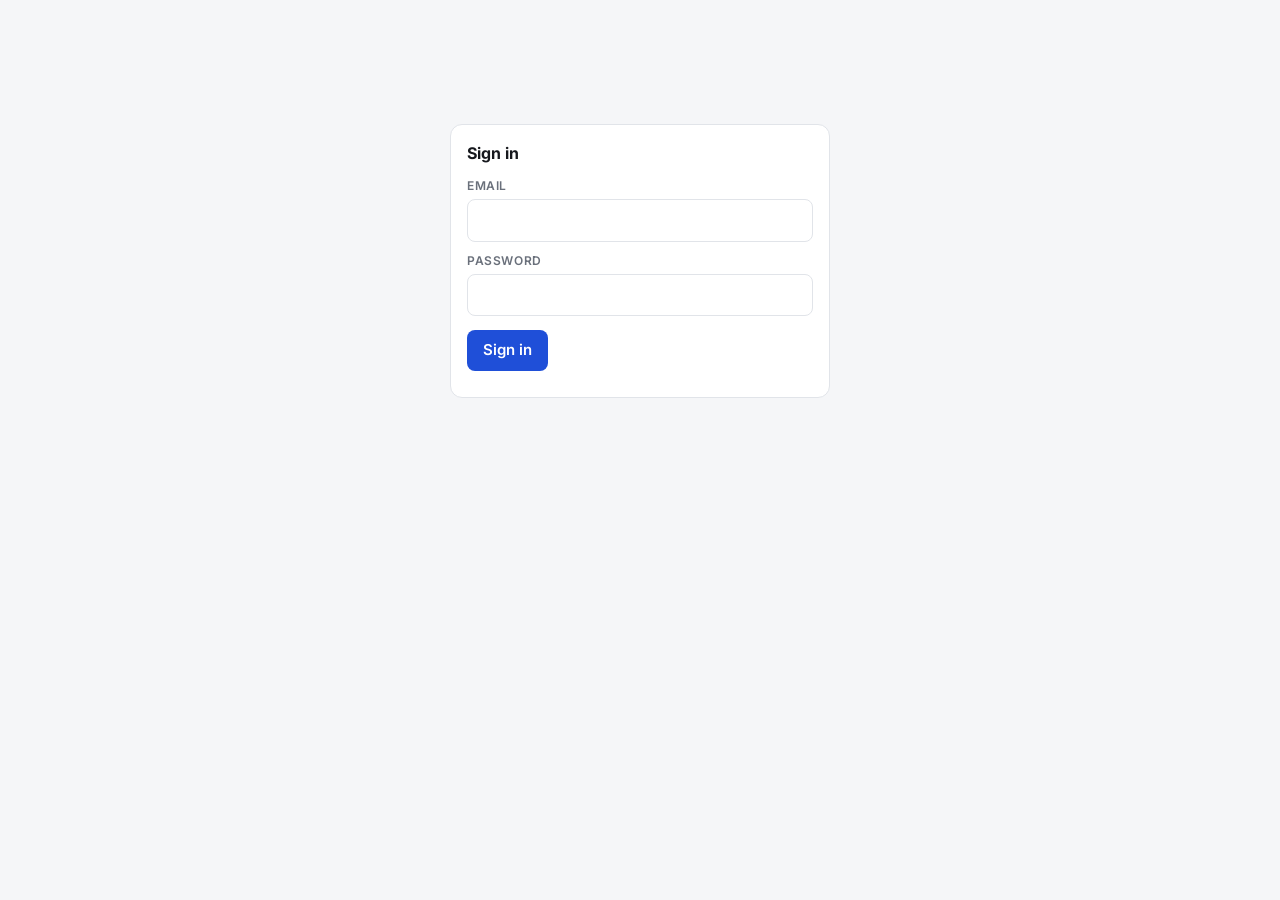
==== admin.html @ d1e07f7f "Add Resume page, owner-only site editor (Supabase) and footer door link Co-Authored-By: Claude Sonne" ====
<!doctype html>
<html lang="en"><head><meta charset="utf-8"><meta name="viewport" content="width=device-width,initial-scale=1">
<meta name="robots" content="noindex,nofollow"><title>Site editor</title>
<link href="https://fonts.googleapis.com/css2?family=Inter:wght@400;500;600&display=swap" rel="stylesheet">
<style>
:root{--ink:#16181d;--mute:#6a707b;--line:#e1e4e9;--bg:#f5f6f8;--card:#fff;--acc:#1f4fd8;--bad:#c62828;--ok:#1b7f3b}
*{box-sizing:border-box}body{margin:0;background:var(--bg);color:var(--ink);font:15px/1.5 Inter,Arial,sans-serif;overflow-x:hidden}
button,input,textarea{font:inherit;color:inherit}
.wrap{max-width:960px;margin:0 auto;padding:16px}
.top{display:flex;justify-content:space-between;align-items:center;gap:12px;padding:8px 0 14px;flex-wrap:wrap}
.top h1{font-size:18px;margin:0}
.tabs{display:flex;gap:6px;flex-wrap:wrap;margin-bottom:14px}
.tabs button{border:1px solid var(--line);background:var(--card);padding:8px 14px;border-radius:8px;cursor:pointer}
.tabs button.on{background:var(--ink);color:#fff;border-color:var(--ink)}
.card{background:var(--card);border:1px solid var(--line);border-radius:12px;padding:16px;margin-bottom:14px}
.card h2{margin:0 0 12px;font-size:16px}
label{display:block;font-size:12px;font-weight:600;color:var(--mute);margin:10px 0 4px;text-transform:uppercase;letter-spacing:.05em}
input[type=text],input[type=email],input[type=password],textarea{width:100%;border:1px solid var(--line);border-radius:8px;padding:9px 10px;background:#fff}
textarea{min-height:84px;resize:vertical}
.btn{border:0;background:var(--acc);color:#fff;padding:9px 16px;border-radius:8px;cursor:pointer;font-weight:600}
.btn.sec{background:#fff;color:var(--ink);border:1px solid var(--line);font-weight:500}
.btn.bad{background:#fff;color:var(--bad);border:1px solid var(--line)}
.btn:disabled{opacity:.5;cursor:default}
.sm{padding:5px 10px;font-size:13px}
.row{display:flex;gap:8px;flex-wrap:wrap;align-items:center}
.msg{margin:10px 0 0;font-size:14px}.msg.ok{color:var(--ok)}.msg.err{color:var(--bad)}
.hide{display:none!important}
.login{max-width:380px;margin:12vh auto 0}
.photos{display:grid;grid-template-columns:repeat(auto-fill,minmax(210px,1fr));gap:12px}
.ph{background:var(--card);border:1px solid var(--line);border-radius:12px;padding:10px}
.ph .im{aspect-ratio:4/5;border-radius:8px;overflow:hidden;background:#ddd;position:relative}
.ph .im img{width:100%;height:100%;object-fit:cover;display:block}
.ph .n{position:absolute;left:6px;top:6px;background:rgba(0,0,0,.65);color:#fff;border-radius:6px;font-size:12px;padding:1px 7px}
.ph .row{margin-top:8px}
.ph input{margin-top:8px}
.ph.over{opacity:.35}
.modal{position:fixed;inset:0;background:rgba(0,0,0,.6);display:flex;align-items:center;justify-content:center;padding:16px;z-index:9}
.modal .box{background:#fff;border-radius:14px;padding:16px;max-width:420px;width:100%;max-height:96vh;overflow:auto}
.crop{aspect-ratio:4/5;border-radius:10px;overflow:hidden;background:#ddd;touch-action:none;cursor:grab}
.crop img{width:100%;height:100%;object-fit:cover;display:block;user-select:none;-webkit-user-drag:none}
input[type=range]{width:100%}
.item{border:1px solid var(--line);border-radius:10px;padding:10px;margin:10px 0;background:#fafbfc}
.item .row{justify-content:space-between}
.hint{color:var(--mute);font-size:13px}
.save{position:sticky;bottom:0;background:linear-gradient(transparent,var(--bg) 30%);padding:14px 0 6px}
</style></head><body>
<div class="wrap">

<div id="login" class="card login hide">
<h2>Sign in</h2>
<form id="lf"><label for="em">Email</label><input id="em" type="email" autocomplete="username" required>
<label for="pw">Password</label><input id="pw" type="password" autocomplete="current-password" required>
<div style="margin-top:14px"><button class="btn" type="submit">Sign in</button></div><p class="msg err" id="lmsg"></p></form></div>

<div id="app" class="hide">
<div class="top"><h1>Site editor</h1><div class="row"><a class="btn sec sm" href="./" style="text-decoration:none">View site</a><button class="btn sec sm" id="out">Sign out</button></div></div>
<div class="tabs" id="tabs"></div>

<section id="t-home">
<div class="card"><h2>About section</h2><div id="f-about"></div></div>
<div class="card"><h2>Footer</h2><div id="f-footer"></div></div>
<div class="card"><h2>Hero portrait image</h2>
<p class="hint">Replaces the large portrait at the top. Note: the current portrait has the name and title built into the picture, so a new image should include any text you want shown.</p>
<div class="row"><input type="file" id="heroFile" accept="image/*"><button class="btn bad sm" id="heroReset">Reset to original</button></div><p class="msg" id="heroMsg"></p></div>
<div class="save"><button class="btn" id="saveHome">Save changes</button><span class="msg" id="homeMsg"></span></div>
</section>

<section id="t-photos" class="hide">
<div class="card"><h2>Photo notebook</h2>
<p class="hint">The first 18 photos fill the notebook cards, in this order. Use the arrows (or drag a photo) to reorder, “Crop” to choose which part is shown, “Replace” to swap the picture.</p>
<div class="row"><input type="file" id="addFile" accept="image/*" multiple><span class="hint" id="count"></span></div></div>
<div class="photos" id="photos"></div>
<div class="save"><button class="btn" id="savePhotos">Save photos</button><span class="msg" id="photoMsg"></span></div>
</section>

<section id="t-resume" class="hide"><div id="f-resume"></div>
<div class="save"><button class="btn" id="saveResume">Save resume</button><span class="msg" id="resMsg"></span></div></section>

<section id="t-acct" class="hide"><div class="card"><h2>Change password</h2>
<label for="np">New password (min 8 characters)</label><input id="np" type="password" autocomplete="new-password">
<div style="margin-top:12px"><button class="btn" id="chpw">Update password</button></div><p class="msg" id="acMsg"></p></div></section>
</div>

<div id="deny" class="card login hide"><h2>Not authorised</h2><p>This account is not the site owner.</p><button class="btn sec" id="out2">Sign out</button></div>
</div>

<div id="modal" class="modal hide"><div class="box">
<div class="crop" id="cropBox"><img id="cropImg" alt=""></div>
<p class="hint">Drag the picture to choose what shows. Use the slider to zoom.</p>
<label>Zoom</label><input type="range" id="zoom" min="1" max="4" step="0.05">
<div class="row" style="margin-top:12px;justify-content:flex-end"><button class="btn sec" id="cropCancel">Cancel</button><button class="btn" id="cropOk">Done</button></div></div></div>

<script src="cms.js"></script>
<script>
(function(){
var $=function(i){return document.getElementById(i)};
var SK='ezra_admin_session',S=null,content={},photos=[],delIds=[];
function el(t,a,c){var e=document.createElement(t);for(var k in a||{})e.setAttribute(k,a[k]);(c||[]).forEach(function(x){e.appendChild(typeof x==='string'?document.createTextNode(x):x)});return e}
function say(id,m,ok){var n=$(id);n.textContent=m||'';n.className='msg'+(m?(ok?' ok':' err'):'')}
/* ---------- auth ---------- */
function save(){try{localStorage.setItem(SK,JSON.stringify(S))}catch(e){}}
function setSession(r){S={access:r.access_token,refresh:r.refresh_token,exp:Date.now()+(r.expires_in||3600)*1000-60000};save()}
function token(){if(S&&Date.now()<S.exp)return Promise.resolve(S.access);
 if(!S)return Promise.reject(new Error('Signed out'));
 return CMS.json('/auth/v1/token?grant_type=refresh_token',{method:'POST',body:JSON.stringify({refresh_token:S.refresh})}).then(function(r){setSession(r);return S.access})}
function authed(path,o){return token().then(function(t){o=o||{};o.token=t;return CMS.json(path,o)})}
function signOut(){S=null;try{localStorage.removeItem(SK)}catch(e){}location.reload()}
function show(id){['login','app','deny'].forEach(function(x){$(x).classList.toggle('hide',x!==id)})}
$('lf').addEventListener('submit',function(e){e.preventDefault();say('lmsg','');
 CMS.json('/auth/v1/token?grant_type=password',{method:'POST',body:JSON.stringify({email:$('em').value.trim(),password:$('pw').value})}).then(function(r){setSession(r);$('pw').value='';boot()}).catch(function(er){say('lmsg',/invalid/i.test(er.message)?'Wrong email or password.':er.message)})});
$('out').onclick=$('out2').onclick=signOut;
/* ---------- images ---------- */
function resize(file,max){return new Promise(function(res,rej){var u=URL.createObjectURL(file),im=new Image();im.onload=function(){var s=Math.min(1,max/Math.max(im.width,im.height)),c=document.createElement('canvas');c.width=Math.round(im.width*s);c.height=Math.round(im.height*s);c.getContext('2d').drawImage(im,0,0,c.width,c.height);URL.revokeObjectURL(u);c.toBlob(function(b){b?res(b):rej(new Error('Could not process image'))},'image/jpeg',.86)};im.onerror=function(){rej(new Error('Not a readable image'))};im.src=u})}
function uuid(){return crypto.randomUUID?crypto.randomUUID():'xxxxxxxx-xxxx-4xxx-yxxx-xxxxxxxxxxxx'.replace(/[xy]/g,function(c){var r=Math.random()*16|0;return(c==='x'?r:(r&3|8)).toString(16)})}
function upload(file,max){return resize(file,max||1600).then(function(b){var name=uuid()+'.jpg';return token().then(function(t){return CMS.api('/storage/v1/object/site-media/'+name,{method:'POST',token:t,body:b,timeout:60000,headers:{'Content-Type':'image/jpeg','x-upsert':'false'}})}).then(function(r){if(!r.ok)return r.text().then(function(x){throw new Error('Upload failed: '+x)});return CMS.PUB+name})})}
/* ---------- generic field editors ---------- */
function field(obj,key,label,multi){var w=el('div'),i=el(multi?'textarea':'input',multi?{}:{type:'text'});i.value=obj[key]==null?'':obj[key];i.addEventListener('input',function(){obj[key]=i.value});w.appendChild(el('label',{},[label]));w.appendChild(i);return w}
function fields(box,obj,defs){box.innerHTML='';defs.forEach(function(d){box.appendChild(field(obj,d[0],d[1],d[2]))})}
/* ---------- home ---------- */
var ABOUT=[['num','Number'],['label','Label'],['script','Handwritten words'],['title','Heading'],['text','Paragraph',1]];
var FOOTER=[['heading','Heading'],['lede','Intro text',1],['linkedin','LinkedIn URL'],['whatsapp','WhatsApp number (digits, with country code)'],['email','Email address'],['role','Role line'],['copyright','Copyright line']];
$('saveHome').onclick=function(){var b=this;b.disabled=true;say('homeMsg','Saving…',1);
 Promise.all(['about','footer','hero'].map(function(k){return putContent(k,content[k])})).then(function(){cacheContent();say('homeMsg','Saved. Refresh the site to see it.',1)}).catch(function(e){say('homeMsg',e.message)}).then(function(){b.disabled=false})};
function putContent(k,v){return authed('/rest/v1/site_content?on_conflict=key',{method:'POST',body:JSON.stringify([{key:k,value:v,updated_at:new Date().toISOString()}]),headers:{Prefer:'resolution=merge-duplicates,return=minimal'}})}
function cacheContent(){try{localStorage.setItem('ezra_content_v1',JSON.stringify({about:content.about,footer:content.footer,hero:content.hero}))}catch(e){}}
$('heroFile').onchange=function(){var f=this.files[0];if(!f)return;say('heroMsg','Uploading…',1);upload(f,1800).then(function(u){content.hero={image:u};say('heroMsg','Uploaded. Press “Save changes” to publish.',1)}).catch(function(e){say('heroMsg',e.message)})};
$('heroReset').onclick=function(){content.hero={image:null};say('heroMsg','Will reset to the original. Press “Save changes”.',1)};
/* ---------- photos ---------- */
function norm(p){return{id:p.id||uuid(),url:p.url,caption:p.caption||'',focus_x:p.focus_x==null?50:+p.focus_x,focus_y:p.focus_y==null?22:+p.focus_y,zoom:p.zoom==null?1:+p.zoom}}
function imgStyle(img,p){img.style.objectPosition=p.focus_x+'% '+p.focus_y+'%';img.style.transformOrigin=p.focus_x+'% '+p.focus_y+'%';img.style.transform=p.zoom>1?'scale('+p.zoom+')':''}
var dragI=null;
function drawPhotos(){var box=$('photos');box.innerHTML='';$('count').textContent=photos.length+' photos'+(photos.length>18?' — only the first 18 appear in the notebook':'');
 photos.forEach(function(p,i){var card=el('div',{class:'ph',draggable:'true'});
  var im=el('div',{class:'im'}),img=el('img',{alt:'',src:p.url});imgStyle(img,p);im.appendChild(img);im.appendChild(el('span',{class:'n'},[String(i+1)]));card.appendChild(im);
  var cap=el('input',{type:'text',placeholder:'Caption'});cap.value=p.caption;cap.oninput=function(){p.caption=cap.value};card.appendChild(cap);
  var r1=el('div',{class:'row'});
  [['↑',function(){mv(i,-1)}],['↓',function(){mv(i,1)}],['Crop',function(){crop(p)}]].forEach(function(a){var b=el('button',{class:'btn sec sm',type:'button'},[a[0]]);b.onclick=a[1];r1.appendChild(b)});card.appendChild(r1);
  var r2=el('div',{class:'row'}),rb=el('label',{class:'btn sec sm',style:'margin:0;text-transform:none;letter-spacing:0;font-weight:500;color:inherit;cursor:pointer'},['Replace']),rf=el('input',{type:'file',accept:'image/*',class:'hide'});
  rf.onchange=function(){if(!rf.files[0])return;say('photoMsg','Uploading…',1);upload(rf.files[0]).then(function(u){p.url=u;p.focus_x=50;p.focus_y=22;p.zoom=1;say('photoMsg','',1);drawPhotos()}).catch(function(e){say('photoMsg',e.message)})};rb.appendChild(rf);r2.appendChild(rb);
  var d=el('button',{class:'btn bad sm',type:'button'},['Delete']);d.onclick=function(){if(confirm('Remove this photo?')){if(p._saved)delIds.push(p.id);photos.splice(i,1);drawPhotos()}};r2.appendChild(d);card.appendChild(r2);
  card.addEventListener('dragstart',function(e){dragI=i;card.classList.add('over');try{e.dataTransfer.setData('text/plain',String(i))}catch(x){}});
  card.addEventListener('dragend',function(){card.classList.remove('over')});
  card.addEventListener('dragover',function(e){e.preventDefault()});
  card.addEventListener('drop',function(e){e.preventDefault();if(dragI==null||dragI===i)return;var m=photos.splice(dragI,1)[0];photos.splice(i,0,m);dragI=null;drawPhotos()});
  box.appendChild(card)})}
function mv(i,d){var j=i+d;if(j<0||j>=photos.length)return;var t=photos[i];photos[i]=photos[j];photos[j]=t;drawPhotos()}
$('addFile').onchange=function(){var fs=[].slice.call(this.files),inp=this;if(!fs.length)return;say('photoMsg','Uploading '+fs.length+'…',1);
 fs.reduce(function(pr,f){return pr.then(function(){return upload(f).then(function(u){photos.push(norm({url:u}))})})},Promise.resolve()).then(function(){say('photoMsg','',1);inp.value='';drawPhotos()}).catch(function(e){say('photoMsg',e.message);drawPhotos()})};
var cp=null,drag=null;
function crop(p){cp=p;var im=$('cropImg');im.src=p.url;imgStyle(im,p);$('zoom').value=p.zoom;$('modal').classList.remove('hide')}
$('zoom').oninput=function(){cp.zoom=+this.value;imgStyle($('cropImg'),cp)};
var cb=$('cropBox');
cb.addEventListener('pointerdown',function(e){drag={x:e.clientX,y:e.clientY,fx:cp.focus_x,fy:cp.focus_y};cb.setPointerCapture(e.pointerId)});
cb.addEventListener('pointermove',function(e){if(!drag)return;var r=cb.getBoundingClientRect(),k=1/cp.zoom;cp.focus_x=Math.max(0,Math.min(100,drag.fx-(e.clientX-drag.x)/r.width*100*k));cp.focus_y=Math.max(0,Math.min(100,drag.fy-(e.clientY-drag.y)/r.height*100*k));imgStyle($('cropImg'),cp)});
cb.addEventListener('pointerup',function(){drag=null});
$('cropOk').onclick=$('cropCancel').onclick=function(){$('modal').classList.add('hide');drawPhotos()};
$('savePhotos').onclick=function(){var b=this;b.disabled=true;say('photoMsg','Saving…',1);
 var rows=function(off){return photos.map(function(p,i){return{id:p.id,position:off+i+1,url:p.url,caption:p.caption,focus_x:Math.round(p.focus_x*10)/10,focus_y:Math.round(p.focus_y*10)/10,zoom:Math.round(p.zoom*100)/100}})};
 var up=function(off){return photos.length?authed('/rest/v1/photos?on_conflict=id',{method:'POST',body:JSON.stringify(rows(off)),headers:{Prefer:'resolution=merge-duplicates,return=minimal'}}):Promise.resolve()};
 var del=delIds.length?authed('/rest/v1/photos?id=in.('+delIds.join(',')+')',{method:'DELETE'}):Promise.resolve();
 del.then(function(){return up(1000)}).then(function(){return up(0)}).then(function(){delIds=[];photos.forEach(function(p){p._saved=true});
  try{localStorage.setItem('ezra_photos_v1',JSON.stringify(photos.map(function(p){return{url:p.url,fx:p.focus_x,fy:p.focus_y,zoom:p.zoom}})))}catch(e){}say('photoMsg','Saved. Refresh the site to see it.',1)}).catch(function(e){say('photoMsg',e.message)}).then(function(){b.disabled=false})};
/* ---------- resume ---------- */
var RES_TOP=[['name','Name'],['headline','Headline'],['location','Location'],['phone','Phone (separate numbers with “ / ”)'],['email','Email'],['linkedin','LinkedIn URL'],['membership','Membership line'],['profile','Professional profile',1],['note','Closing note',1]];
var RES_LISTS=[['education','Academic qualifications',[['title','Qualification'],['org','Institution'],['period','Period']],{title:'',org:'',period:''}],
 ['memberships','Professional membership',[['title','Title'],['detail','Detail']],{title:'',detail:''}],
 ['experience','Internship experience',[['role','Role'],['org','Organisation'],['place','Place'],['period','Period'],['bullets','Bullet points (one per line)',1]],{role:'',org:'',place:'',period:'',bullets:[]}],
 ['skills','Skills',[['name','Skill'],['level','Level']],{name:'',level:''}],
 ['languages','Languages',[['name','Language'],['level','Level']],{name:'',level:''}],
 ['referees','Referees',[['name','Name'],['role','Role'],['contact','Contact (optional)']],{name:'',role:'',contact:''}]];
function drawResume(){var R=content.resume,box=$('f-resume');box.innerHTML='';
 var c=el('div',{class:'card'},[el('h2',{},['Heading details'])]);var inner=el('div');fields(inner,R,RES_TOP);c.appendChild(inner);box.appendChild(c);
 RES_LISTS.forEach(function(L){var key=L[0];R[key]=R[key]||[];var card=el('div',{class:'card'},[el('h2',{},[L[1]])]);
  R[key].forEach(function(it,i){var item=el('div',{class:'item'});
   L[2].forEach(function(d){if(d[0]==='bullets'){var w=el('div',{},[el('label',{},[d[1]])]),t=el('textarea');t.value=(it.bullets||[]).join('\n');t.oninput=function(){it.bullets=t.value.split('\n').map(function(x){return x.trim()}).filter(Boolean)};w.appendChild(t);item.appendChild(w)}else item.appendChild(field(it,d[0],d[1],d[2]))});
   var r=el('div',{class:'row',style:'margin-top:10px;justify-content:flex-start'});
   [['↑',-1],['↓',1]].forEach(function(a){var b=el('button',{class:'btn sec sm',type:'button'},[a[0]]);b.onclick=function(){var j=i+a[1];if(j<0||j>=R[key].length)return;var t=R[key][i];R[key][i]=R[key][j];R[key][j]=t;drawResume()};r.appendChild(b)});
   var d=el('button',{class:'btn bad sm',type:'button'},['Remove']);d.onclick=function(){R[key].splice(i,1);drawResume()};r.appendChild(d);item.appendChild(r);card.appendChild(item)});
  var add=el('button',{class:'btn sec sm',type:'button'},['+ Add']);add.onclick=function(){R[key].push(JSON.parse(JSON.stringify(L[3])));drawResume()};card.appendChild(add);box.appendChild(card)})}
$('saveResume').onclick=function(){var b=this;b.disabled=true;say('resMsg','Saving…',1);putContent('resume',content.resume).then(function(){try{localStorage.setItem('ezra_resume_v1',JSON.stringify(content.resume))}catch(e){}say('resMsg','Saved.',1)}).catch(function(e){say('resMsg',e.message)}).then(function(){b.disabled=false})};
/* ---------- account ---------- */
$('chpw').onclick=function(){var p=$('np').value;if(p.length<8)return say('acMsg','Use at least 8 characters.');authed('/auth/v1/user',{method:'PUT',body:JSON.stringify({password:p})}).then(function(){$('np').value='';say('acMsg','Password updated.',1)}).catch(function(e){say('acMsg',e.message)})};
/* ---------- tabs / boot ---------- */
var TABS=[['home','Home & footer'],['photos','Photos'],['resume','Resume'],['acct','Account']];
TABS.forEach(function(t,i){var b=el('button',{type:'button'},[t[1]]);b.onclick=function(){[].forEach.call($('tabs').children,function(x,j){x.classList.toggle('on',j===i)});TABS.forEach(function(u){$('t-'+u[0]).classList.toggle('hide',u[0]!==t[0])})};if(!i)b.className='on';$('tabs').appendChild(b)});
function boot(){
 authed('/rest/v1/rpc/is_owner',{method:'POST',body:'{}'}).then(function(ok){
  if(ok!==true){show('deny');return}
  return CMS.loadPublic().then(function(r){content=r.content||{};
   content.about=content.about||{};content.footer=content.footer||{};content.hero=content.hero||{image:null};content.resume=content.resume||{};
   photos=(r.photos||[]).map(function(p){var n=norm(p);n._saved=true;return n});
   fields($('f-about'),content.about,ABOUT);fields($('f-footer'),content.footer,FOOTER);drawPhotos();drawResume();show('app')})
 }).catch(function(e){if(e.status===401||/Signed out|refresh|JWT|expired/i.test(e.message)){S=null;try{localStorage.removeItem(SK)}catch(x){}show('login')}else{show('login');say('lmsg',e.message)}})}
try{S=JSON.parse(localStorage.getItem(SK))}catch(e){}
if(S&&S.refresh)boot();else show('login');
})();
</script></body></html>
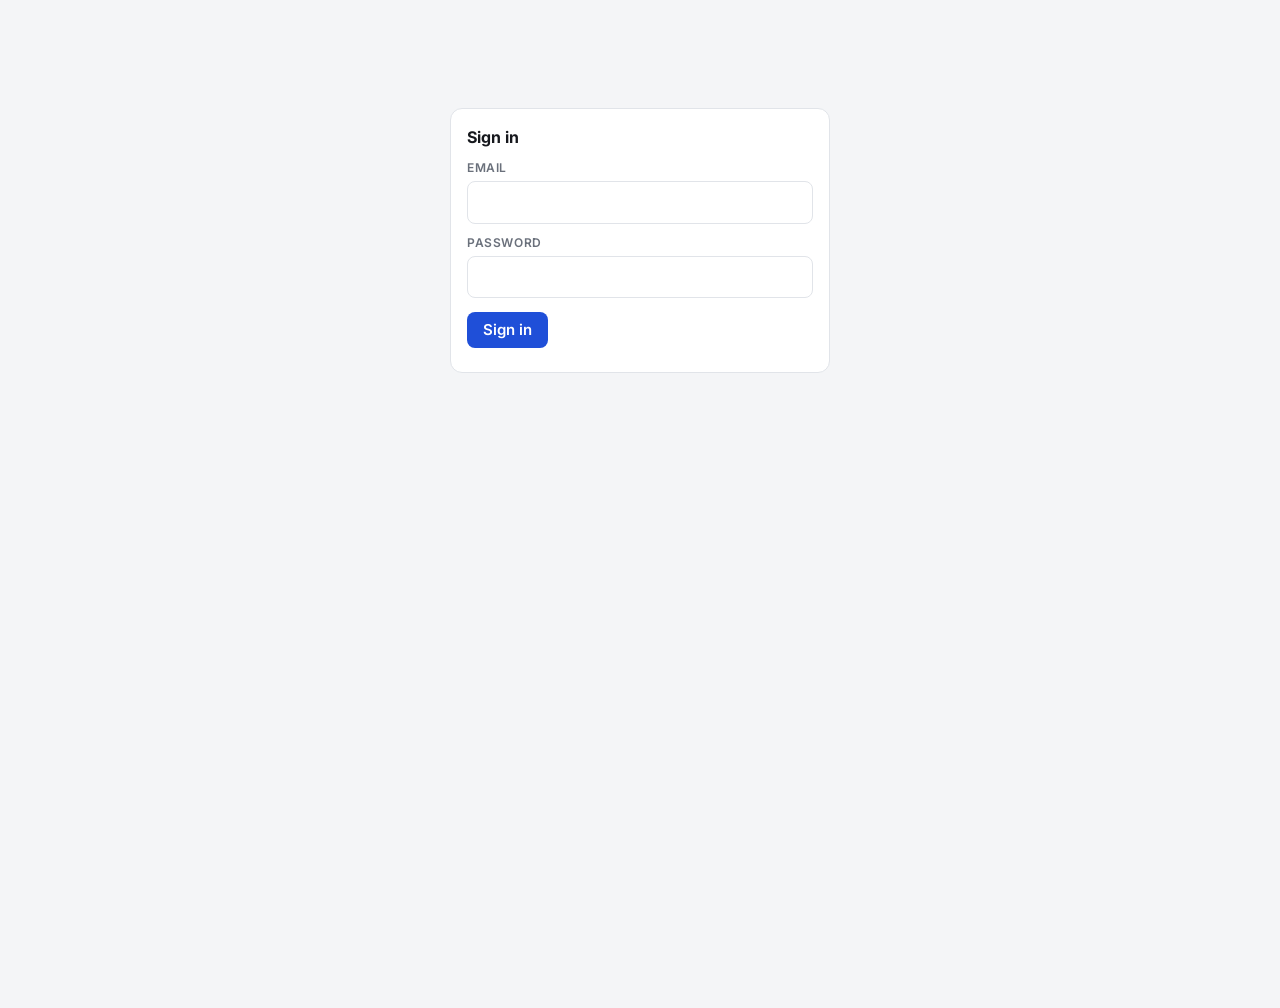
==== commit 1ab154ea: "Site editor: live preview, section manager with new section types, footer columns, résumé sections +" ====
--- a/admin.html
+++ b/admin.html
@@ -2,196 +2,35 @@
 <html lang="en"><head><meta charset="utf-8"><meta name="viewport" content="width=device-width,initial-scale=1">
 <meta name="robots" content="noindex,nofollow"><title>Site editor</title>
 <link href="https://fonts.googleapis.com/css2?family=Inter:wght@400;500;600&display=swap" rel="stylesheet">
-<style>
-:root{--ink:#16181d;--mute:#6a707b;--line:#e1e4e9;--bg:#f5f6f8;--card:#fff;--acc:#1f4fd8;--bad:#c62828;--ok:#1b7f3b}
-*{box-sizing:border-box}body{margin:0;background:var(--bg);color:var(--ink);font:15px/1.5 Inter,Arial,sans-serif;overflow-x:hidden}
-button,input,textarea{font:inherit;color:inherit}
-.wrap{max-width:960px;margin:0 auto;padding:16px}
-.top{display:flex;justify-content:space-between;align-items:center;gap:12px;padding:8px 0 14px;flex-wrap:wrap}
-.top h1{font-size:18px;margin:0}
-.tabs{display:flex;gap:6px;flex-wrap:wrap;margin-bottom:14px}
-.tabs button{border:1px solid var(--line);background:var(--card);padding:8px 14px;border-radius:8px;cursor:pointer}
-.tabs button.on{background:var(--ink);color:#fff;border-color:var(--ink)}
-.card{background:var(--card);border:1px solid var(--line);border-radius:12px;padding:16px;margin-bottom:14px}
-.card h2{margin:0 0 12px;font-size:16px}
-label{display:block;font-size:12px;font-weight:600;color:var(--mute);margin:10px 0 4px;text-transform:uppercase;letter-spacing:.05em}
-input[type=text],input[type=email],input[type=password],textarea{width:100%;border:1px solid var(--line);border-radius:8px;padding:9px 10px;background:#fff}
-textarea{min-height:84px;resize:vertical}
-.btn{border:0;background:var(--acc);color:#fff;padding:9px 16px;border-radius:8px;cursor:pointer;font-weight:600}
-.btn.sec{background:#fff;color:var(--ink);border:1px solid var(--line);font-weight:500}
-.btn.bad{background:#fff;color:var(--bad);border:1px solid var(--line)}
-.btn:disabled{opacity:.5;cursor:default}
-.sm{padding:5px 10px;font-size:13px}
-.row{display:flex;gap:8px;flex-wrap:wrap;align-items:center}
-.msg{margin:10px 0 0;font-size:14px}.msg.ok{color:var(--ok)}.msg.err{color:var(--bad)}
-.hide{display:none!important}
-.login{max-width:380px;margin:12vh auto 0}
-.photos{display:grid;grid-template-columns:repeat(auto-fill,minmax(210px,1fr));gap:12px}
-.ph{background:var(--card);border:1px solid var(--line);border-radius:12px;padding:10px}
-.ph .im{aspect-ratio:4/5;border-radius:8px;overflow:hidden;background:#ddd;position:relative}
-.ph .im img{width:100%;height:100%;object-fit:cover;display:block}
-.ph .n{position:absolute;left:6px;top:6px;background:rgba(0,0,0,.65);color:#fff;border-radius:6px;font-size:12px;padding:1px 7px}
-.ph .row{margin-top:8px}
-.ph input{margin-top:8px}
-.ph.over{opacity:.35}
-.modal{position:fixed;inset:0;background:rgba(0,0,0,.6);display:flex;align-items:center;justify-content:center;padding:16px;z-index:9}
-.modal .box{background:#fff;border-radius:14px;padding:16px;max-width:420px;width:100%;max-height:96vh;overflow:auto}
-.crop{aspect-ratio:4/5;border-radius:10px;overflow:hidden;background:#ddd;touch-action:none;cursor:grab}
-.crop img{width:100%;height:100%;object-fit:cover;display:block;user-select:none;-webkit-user-drag:none}
-input[type=range]{width:100%}
-.item{border:1px solid var(--line);border-radius:10px;padding:10px;margin:10px 0;background:#fafbfc}
-.item .row{justify-content:space-between}
-.hint{color:var(--mute);font-size:13px}
-.save{position:sticky;bottom:0;background:linear-gradient(transparent,var(--bg) 30%);padding:14px 0 6px}
-</style></head><body>
-<div class="wrap">
+<link rel="stylesheet" href="admin.css">
+</head><body>
 
 <div id="login" class="card login hide">
 <h2>Sign in</h2>
-<form id="lf"><label for="em">Email</label><input id="em" type="email" autocomplete="username" required>
-<label for="pw">Password</label><input id="pw" type="password" autocomplete="current-password" required>
+<form id="lf"><div class="fld"><label for="em">Email</label><input id="em" type="email" autocomplete="username" required></div>
+<div class="fld"><label for="pw">Password</label><input id="pw" type="password" autocomplete="current-password" required></div>
 <div style="margin-top:14px"><button class="btn" type="submit">Sign in</button></div><p class="msg err" id="lmsg"></p></form></div>
 
-<div id="app" class="hide">
-<div class="top"><h1>Site editor</h1><div class="row"><a class="btn sec sm" href="./" style="text-decoration:none">View site</a><button class="btn sec sm" id="out">Sign out</button></div></div>
-<div class="tabs" id="tabs"></div>
+<div id="deny" class="card login hide"><h2>Not authorised</h2><p>This account is not the site owner.</p><button class="btn sec" id="out2">Sign out</button></div>
 
-<section id="t-home">
-<div class="card"><h2>About section</h2><div id="f-about"></div></div>
-<div class="card"><h2>Footer</h2><div id="f-footer"></div></div>
-<div class="card"><h2>Hero portrait image</h2>
-<p class="hint">Replaces the large portrait at the top. Note: the current portrait has the name and title built into the picture, so a new image should include any text you want shown.</p>
-<div class="row"><input type="file" id="heroFile" accept="image/*"><button class="btn bad sm" id="heroReset">Reset to original</button></div><p class="msg" id="heroMsg"></p></div>
-<div class="save"><button class="btn" id="saveHome">Save changes</button><span class="msg" id="homeMsg"></span></div>
-</section>
-
-<section id="t-photos" class="hide">
-<div class="card"><h2>Photo notebook</h2>
-<p class="hint">The first 18 photos fill the notebook cards, in this order. Use the arrows (or drag a photo) to reorder, “Crop” to choose which part is shown, “Replace” to swap the picture.</p>
-<div class="row"><input type="file" id="addFile" accept="image/*" multiple><span class="hint" id="count"></span></div></div>
-<div class="photos" id="photos"></div>
-<div class="save"><button class="btn" id="savePhotos">Save photos</button><span class="msg" id="photoMsg"></span></div>
-</section>
-
-<section id="t-resume" class="hide"><div id="f-resume"></div>
-<div class="save"><button class="btn" id="saveResume">Save resume</button><span class="msg" id="resMsg"></span></div></section>
-
-<section id="t-acct" class="hide"><div class="card"><h2>Change password</h2>
-<label for="np">New password (min 8 characters)</label><input id="np" type="password" autocomplete="new-password">
-<div style="margin-top:12px"><button class="btn" id="chpw">Update password</button></div><p class="msg" id="acMsg"></p></div></section>
+<div id="app" class="hide pv-on">
+  <div class="top"><h1>Site editor</h1><span class="grow"></span>
+    <button class="btn sec sm" id="pvToggle" type="button">Preview</button>
+    <a class="btn sec sm" href="./" target="_blank" rel="noopener" style="text-decoration:none">View site</a>
+    <button class="btn sec sm" id="out" type="button">Sign out</button></div>
+  <nav class="nav" id="nav"></nav>
+  <main id="main"></main>
+  <aside class="pvpane" id="pvpane">
+    <div class="pvbar"><button class="btn sec sm on" data-w="100%" type="button">Desktop</button><button class="btn sec sm" data-w="820px" type="button">Tablet</button><button class="btn sec sm" data-w="390px" type="button">Phone</button><span class="grow"></span><button class="btn sec sm" id="pvReload" type="button">Reload</button><button class="btn sec sm" id="pvClose" type="button">Close</button></div>
+    <div class="pvwrap"><iframe id="pv" title="Live preview" src="about:blank"></iframe></div>
+  </aside>
+  <div class="bar"><div class="st" id="st">Loading…</div>
+    <button class="btn sec" id="discard" type="button" disabled>Discard changes</button>
+    <button class="btn" id="publish" type="button" disabled>Publish</button></div>
 </div>
 
-<div id="deny" class="card login hide"><h2>Not authorised</h2><p>This account is not the site owner.</p><button class="btn sec" id="out2">Sign out</button></div>
-</div>
-
-<div id="modal" class="modal hide"><div class="box">
-<div class="crop" id="cropBox"><img id="cropImg" alt=""></div>
-<p class="hint">Drag the picture to choose what shows. Use the slider to zoom.</p>
-<label>Zoom</label><input type="range" id="zoom" min="1" max="4" step="0.05">
-<div class="row" style="margin-top:12px;justify-content:flex-end"><button class="btn sec" id="cropCancel">Cancel</button><button class="btn" id="cropOk">Done</button></div></div></div>
+<div id="modal" class="modal hide"><div class="box" id="modalBox"></div></div>
 
 <script src="cms.js"></script>
-<script>
-(function(){
-var $=function(i){return document.getElementById(i)};
-var SK='ezra_admin_session',S=null,content={},photos=[],delIds=[];
-function el(t,a,c){var e=document.createElement(t);for(var k in a||{})e.setAttribute(k,a[k]);(c||[]).forEach(function(x){e.appendChild(typeof x==='string'?document.createTextNode(x):x)});return e}
-function say(id,m,ok){var n=$(id);n.textContent=m||'';n.className='msg'+(m?(ok?' ok':' err'):'')}
-/* ---------- auth ---------- */
-function save(){try{localStorage.setItem(SK,JSON.stringify(S))}catch(e){}}
-function setSession(r){S={access:r.access_token,refresh:r.refresh_token,exp:Date.now()+(r.expires_in||3600)*1000-60000};save()}
-function token(){if(S&&Date.now()<S.exp)return Promise.resolve(S.access);
- if(!S)return Promise.reject(new Error('Signed out'));
- return CMS.json('/auth/v1/token?grant_type=refresh_token',{method:'POST',body:JSON.stringify({refresh_token:S.refresh})}).then(function(r){setSession(r);return S.access})}
-function authed(path,o){return token().then(function(t){o=o||{};o.token=t;return CMS.json(path,o)})}
-function signOut(){S=null;try{localStorage.removeItem(SK)}catch(e){}location.reload()}
-function show(id){['login','app','deny'].forEach(function(x){$(x).classList.toggle('hide',x!==id)})}
-$('lf').addEventListener('submit',function(e){e.preventDefault();say('lmsg','');
- CMS.json('/auth/v1/token?grant_type=password',{method:'POST',body:JSON.stringify({email:$('em').value.trim(),password:$('pw').value})}).then(function(r){setSession(r);$('pw').value='';boot()}).catch(function(er){say('lmsg',/invalid/i.test(er.message)?'Wrong email or password.':er.message)})});
-$('out').onclick=$('out2').onclick=signOut;
-/* ---------- images ---------- */
-function resize(file,max){return new Promise(function(res,rej){var u=URL.createObjectURL(file),im=new Image();im.onload=function(){var s=Math.min(1,max/Math.max(im.width,im.height)),c=document.createElement('canvas');c.width=Math.round(im.width*s);c.height=Math.round(im.height*s);c.getContext('2d').drawImage(im,0,0,c.width,c.height);URL.revokeObjectURL(u);c.toBlob(function(b){b?res(b):rej(new Error('Could not process image'))},'image/jpeg',.86)};im.onerror=function(){rej(new Error('Not a readable image'))};im.src=u})}
-function uuid(){return crypto.randomUUID?crypto.randomUUID():'xxxxxxxx-xxxx-4xxx-yxxx-xxxxxxxxxxxx'.replace(/[xy]/g,function(c){var r=Math.random()*16|0;return(c==='x'?r:(r&3|8)).toString(16)})}
-function upload(file,max){return resize(file,max||1600).then(function(b){var name=uuid()+'.jpg';return token().then(function(t){return CMS.api('/storage/v1/object/site-media/'+name,{method:'POST',token:t,body:b,timeout:60000,headers:{'Content-Type':'image/jpeg','x-upsert':'false'}})}).then(function(r){if(!r.ok)return r.text().then(function(x){throw new Error('Upload failed: '+x)});return CMS.PUB+name})})}
-/* ---------- generic field editors ---------- */
-function field(obj,key,label,multi){var w=el('div'),i=el(multi?'textarea':'input',multi?{}:{type:'text'});i.value=obj[key]==null?'':obj[key];i.addEventListener('input',function(){obj[key]=i.value});w.appendChild(el('label',{},[label]));w.appendChild(i);return w}
-function fields(box,obj,defs){box.innerHTML='';defs.forEach(function(d){box.appendChild(field(obj,d[0],d[1],d[2]))})}
-/* ---------- home ---------- */
-var ABOUT=[['num','Number'],['label','Label'],['script','Handwritten words'],['title','Heading'],['text','Paragraph',1]];
-var FOOTER=[['heading','Heading'],['lede','Intro text',1],['linkedin','LinkedIn URL'],['whatsapp','WhatsApp number (digits, with country code)'],['email','Email address'],['role','Role line'],['copyright','Copyright line']];
-$('saveHome').onclick=function(){var b=this;b.disabled=true;say('homeMsg','Saving…',1);
- Promise.all(['about','footer','hero'].map(function(k){return putContent(k,content[k])})).then(function(){cacheContent();say('homeMsg','Saved. Refresh the site to see it.',1)}).catch(function(e){say('homeMsg',e.message)}).then(function(){b.disabled=false})};
-function putContent(k,v){return authed('/rest/v1/site_content?on_conflict=key',{method:'POST',body:JSON.stringify([{key:k,value:v,updated_at:new Date().toISOString()}]),headers:{Prefer:'resolution=merge-duplicates,return=minimal'}})}
-function cacheContent(){try{localStorage.setItem('ezra_content_v1',JSON.stringify({about:content.about,footer:content.footer,hero:content.hero}))}catch(e){}}
-$('heroFile').onchange=function(){var f=this.files[0];if(!f)return;say('heroMsg','Uploading…',1);upload(f,1800).then(function(u){content.hero={image:u};say('heroMsg','Uploaded. Press “Save changes” to publish.',1)}).catch(function(e){say('heroMsg',e.message)})};
-$('heroReset').onclick=function(){content.hero={image:null};say('heroMsg','Will reset to the original. Press “Save changes”.',1)};
-/* ---------- photos ---------- */
-function norm(p){return{id:p.id||uuid(),url:p.url,caption:p.caption||'',focus_x:p.focus_x==null?50:+p.focus_x,focus_y:p.focus_y==null?22:+p.focus_y,zoom:p.zoom==null?1:+p.zoom}}
-function imgStyle(img,p){img.style.objectPosition=p.focus_x+'% '+p.focus_y+'%';img.style.transformOrigin=p.focus_x+'% '+p.focus_y+'%';img.style.transform=p.zoom>1?'scale('+p.zoom+')':''}
-var dragI=null;
-function drawPhotos(){var box=$('photos');box.innerHTML='';$('count').textContent=photos.length+' photos'+(photos.length>18?' — only the first 18 appear in the notebook':'');
- photos.forEach(function(p,i){var card=el('div',{class:'ph',draggable:'true'});
-  var im=el('div',{class:'im'}),img=el('img',{alt:'',src:p.url});imgStyle(img,p);im.appendChild(img);im.appendChild(el('span',{class:'n'},[String(i+1)]));card.appendChild(im);
-  var cap=el('input',{type:'text',placeholder:'Caption'});cap.value=p.caption;cap.oninput=function(){p.caption=cap.value};card.appendChild(cap);
-  var r1=el('div',{class:'row'});
-  [['↑',function(){mv(i,-1)}],['↓',function(){mv(i,1)}],['Crop',function(){crop(p)}]].forEach(function(a){var b=el('button',{class:'btn sec sm',type:'button'},[a[0]]);b.onclick=a[1];r1.appendChild(b)});card.appendChild(r1);
-  var r2=el('div',{class:'row'}),rb=el('label',{class:'btn sec sm',style:'margin:0;text-transform:none;letter-spacing:0;font-weight:500;color:inherit;cursor:pointer'},['Replace']),rf=el('input',{type:'file',accept:'image/*',class:'hide'});
-  rf.onchange=function(){if(!rf.files[0])return;say('photoMsg','Uploading…',1);upload(rf.files[0]).then(function(u){p.url=u;p.focus_x=50;p.focus_y=22;p.zoom=1;say('photoMsg','',1);drawPhotos()}).catch(function(e){say('photoMsg',e.message)})};rb.appendChild(rf);r2.appendChild(rb);
-  var d=el('button',{class:'btn bad sm',type:'button'},['Delete']);d.onclick=function(){if(confirm('Remove this photo?')){if(p._saved)delIds.push(p.id);photos.splice(i,1);drawPhotos()}};r2.appendChild(d);card.appendChild(r2);
-  card.addEventListener('dragstart',function(e){dragI=i;card.classList.add('over');try{e.dataTransfer.setData('text/plain',String(i))}catch(x){}});
-  card.addEventListener('dragend',function(){card.classList.remove('over')});
-  card.addEventListener('dragover',function(e){e.preventDefault()});
-  card.addEventListener('drop',function(e){e.preventDefault();if(dragI==null||dragI===i)return;var m=photos.splice(dragI,1)[0];photos.splice(i,0,m);dragI=null;drawPhotos()});
-  box.appendChild(card)})}
-function mv(i,d){var j=i+d;if(j<0||j>=photos.length)return;var t=photos[i];photos[i]=photos[j];photos[j]=t;drawPhotos()}
-$('addFile').onchange=function(){var fs=[].slice.call(this.files),inp=this;if(!fs.length)return;say('photoMsg','Uploading '+fs.length+'…',1);
- fs.reduce(function(pr,f){return pr.then(function(){return upload(f).then(function(u){photos.push(norm({url:u}))})})},Promise.resolve()).then(function(){say('photoMsg','',1);inp.value='';drawPhotos()}).catch(function(e){say('photoMsg',e.message);drawPhotos()})};
-var cp=null,drag=null;
-function crop(p){cp=p;var im=$('cropImg');im.src=p.url;imgStyle(im,p);$('zoom').value=p.zoom;$('modal').classList.remove('hide')}
-$('zoom').oninput=function(){cp.zoom=+this.value;imgStyle($('cropImg'),cp)};
-var cb=$('cropBox');
-cb.addEventListener('pointerdown',function(e){drag={x:e.clientX,y:e.clientY,fx:cp.focus_x,fy:cp.focus_y};cb.setPointerCapture(e.pointerId)});
-cb.addEventListener('pointermove',function(e){if(!drag)return;var r=cb.getBoundingClientRect(),k=1/cp.zoom;cp.focus_x=Math.max(0,Math.min(100,drag.fx-(e.clientX-drag.x)/r.width*100*k));cp.focus_y=Math.max(0,Math.min(100,drag.fy-(e.clientY-drag.y)/r.height*100*k));imgStyle($('cropImg'),cp)});
-cb.addEventListener('pointerup',function(){drag=null});
-$('cropOk').onclick=$('cropCancel').onclick=function(){$('modal').classList.add('hide');drawPhotos()};
-$('savePhotos').onclick=function(){var b=this;b.disabled=true;say('photoMsg','Saving…',1);
- var rows=function(off){return photos.map(function(p,i){return{id:p.id,position:off+i+1,url:p.url,caption:p.caption,focus_x:Math.round(p.focus_x*10)/10,focus_y:Math.round(p.focus_y*10)/10,zoom:Math.round(p.zoom*100)/100}})};
- var up=function(off){return photos.length?authed('/rest/v1/photos?on_conflict=id',{method:'POST',body:JSON.stringify(rows(off)),headers:{Prefer:'resolution=merge-duplicates,return=minimal'}}):Promise.resolve()};
- var del=delIds.length?authed('/rest/v1/photos?id=in.('+delIds.join(',')+')',{method:'DELETE'}):Promise.resolve();
- del.then(function(){return up(1000)}).then(function(){return up(0)}).then(function(){delIds=[];photos.forEach(function(p){p._saved=true});
-  try{localStorage.setItem('ezra_photos_v1',JSON.stringify(photos.map(function(p){return{url:p.url,fx:p.focus_x,fy:p.focus_y,zoom:p.zoom}})))}catch(e){}say('photoMsg','Saved. Refresh the site to see it.',1)}).catch(function(e){say('photoMsg',e.message)}).then(function(){b.disabled=false})};
-/* ---------- resume ---------- */
-var RES_TOP=[['name','Name'],['headline','Headline'],['location','Location'],['phone','Phone (separate numbers with “ / ”)'],['email','Email'],['linkedin','LinkedIn URL'],['membership','Membership line'],['profile','Professional profile',1],['note','Closing note',1]];
-var RES_LISTS=[['education','Academic qualifications',[['title','Qualification'],['org','Institution'],['period','Period']],{title:'',org:'',period:''}],
- ['memberships','Professional membership',[['title','Title'],['detail','Detail']],{title:'',detail:''}],
- ['experience','Internship experience',[['role','Role'],['org','Organisation'],['place','Place'],['period','Period'],['bullets','Bullet points (one per line)',1]],{role:'',org:'',place:'',period:'',bullets:[]}],
- ['skills','Skills',[['name','Skill'],['level','Level']],{name:'',level:''}],
- ['languages','Languages',[['name','Language'],['level','Level']],{name:'',level:''}],
- ['referees','Referees',[['name','Name'],['role','Role'],['contact','Contact (optional)']],{name:'',role:'',contact:''}]];
-function drawResume(){var R=content.resume,box=$('f-resume');box.innerHTML='';
- var c=el('div',{class:'card'},[el('h2',{},['Heading details'])]);var inner=el('div');fields(inner,R,RES_TOP);c.appendChild(inner);box.appendChild(c);
- RES_LISTS.forEach(function(L){var key=L[0];R[key]=R[key]||[];var card=el('div',{class:'card'},[el('h2',{},[L[1]])]);
-  R[key].forEach(function(it,i){var item=el('div',{class:'item'});
-   L[2].forEach(function(d){if(d[0]==='bullets'){var w=el('div',{},[el('label',{},[d[1]])]),t=el('textarea');t.value=(it.bullets||[]).join('\n');t.oninput=function(){it.bullets=t.value.split('\n').map(function(x){return x.trim()}).filter(Boolean)};w.appendChild(t);item.appendChild(w)}else item.appendChild(field(it,d[0],d[1],d[2]))});
-   var r=el('div',{class:'row',style:'margin-top:10px;justify-content:flex-start'});
-   [['↑',-1],['↓',1]].forEach(function(a){var b=el('button',{class:'btn sec sm',type:'button'},[a[0]]);b.onclick=function(){var j=i+a[1];if(j<0||j>=R[key].length)return;var t=R[key][i];R[key][i]=R[key][j];R[key][j]=t;drawResume()};r.appendChild(b)});
-   var d=el('button',{class:'btn bad sm',type:'button'},['Remove']);d.onclick=function(){R[key].splice(i,1);drawResume()};r.appendChild(d);item.appendChild(r);card.appendChild(item)});
-  var add=el('button',{class:'btn sec sm',type:'button'},['+ Add']);add.onclick=function(){R[key].push(JSON.parse(JSON.stringify(L[3])));drawResume()};card.appendChild(add);box.appendChild(card)})}
-$('saveResume').onclick=function(){var b=this;b.disabled=true;say('resMsg','Saving…',1);putContent('resume',content.resume).then(function(){try{localStorage.setItem('ezra_resume_v1',JSON.stringify(content.resume))}catch(e){}say('resMsg','Saved.',1)}).catch(function(e){say('resMsg',e.message)}).then(function(){b.disabled=false})};
-/* ---------- account ---------- */
-$('chpw').onclick=function(){var p=$('np').value;if(p.length<8)return say('acMsg','Use at least 8 characters.');authed('/auth/v1/user',{method:'PUT',body:JSON.stringify({password:p})}).then(function(){$('np').value='';say('acMsg','Password updated.',1)}).catch(function(e){say('acMsg',e.message)})};
-/* ---------- tabs / boot ---------- */
-var TABS=[['home','Home & footer'],['photos','Photos'],['resume','Resume'],['acct','Account']];
-TABS.forEach(function(t,i){var b=el('button',{type:'button'},[t[1]]);b.onclick=function(){[].forEach.call($('tabs').children,function(x,j){x.classList.toggle('on',j===i)});TABS.forEach(function(u){$('t-'+u[0]).classList.toggle('hide',u[0]!==t[0])})};if(!i)b.className='on';$('tabs').appendChild(b)});
-function boot(){
- authed('/rest/v1/rpc/is_owner',{method:'POST',body:'{}'}).then(function(ok){
-  if(ok!==true){show('deny');return}
-  return CMS.loadPublic().then(function(r){content=r.content||{};
-   content.about=content.about||{};content.footer=content.footer||{};content.hero=content.hero||{image:null};content.resume=content.resume||{};
-   photos=(r.photos||[]).map(function(p){var n=norm(p);n._saved=true;return n});
-   fields($('f-about'),content.about,ABOUT);fields($('f-footer'),content.footer,FOOTER);drawPhotos();drawResume();show('app')})
- }).catch(function(e){if(e.status===401||/Signed out|refresh|JWT|expired/i.test(e.message)){S=null;try{localStorage.removeItem(SK)}catch(x){}show('login')}else{show('login');say('lmsg',e.message)}})}
-try{S=JSON.parse(localStorage.getItem(SK))}catch(e){}
-if(S&&S.refresh)boot();else show('login');
-})();
-</script></body></html>
+<script src="admin.js"></script>
+</body></html>
--- a/admin.css
+++ b/admin.css
@@ -0,0 +1,124 @@
+:root{--ink:#16181d;--mute:#6a707b;--line:#e1e4e9;--bg:#f4f5f7;--card:#fff;--acc:#1f4fd8;--acc2:#e8eefc;--bad:#c62828;--ok:#1b7f3b;--warn:#a15c00;--nav:236px;--pv:440px}
+*{box-sizing:border-box}
+html,body{height:100%}
+body{margin:0;background:var(--bg);color:var(--ink);font:15px/1.5 Inter,Arial,sans-serif;overflow-x:hidden}
+button,input,textarea,select{font:inherit;color:inherit}
+a{color:var(--acc)}
+.hide{display:none!important}
+.hint{color:var(--mute);font-size:13px;margin:4px 0 0}
+.msg{margin:8px 0 0;font-size:14px}.msg.ok{color:var(--ok)}.msg.err{color:var(--bad)}
+
+/* ---- buttons ---- */
+.btn{border:0;background:var(--acc);color:#fff;padding:9px 16px;border-radius:8px;cursor:pointer;font-weight:600;line-height:1.2}
+.btn.sec{background:#fff;color:var(--ink);border:1px solid var(--line);font-weight:500}
+.btn.bad{background:#fff;color:var(--bad);border:1px solid var(--line);font-weight:500}
+.btn:disabled{opacity:.5;cursor:default}
+.btn.sm{padding:5px 10px;font-size:13px}
+.btn.ico{padding:5px 9px;font-size:14px;min-width:32px}
+.row{display:flex;gap:8px;flex-wrap:wrap;align-items:center}
+.grow{flex:1}
+
+/* ---- login ---- */
+.card{background:var(--card);border:1px solid var(--line);border-radius:12px;padding:16px;margin-bottom:14px}
+.card h2{margin:0 0 4px;font-size:16px}.card h3{margin:18px 0 6px;font-size:14px}
+.login{max-width:380px;margin:12vh auto 0}
+
+/* ---- app shell ---- */
+#app{display:grid;grid-template-columns:var(--nav) minmax(0,1fr);grid-template-rows:auto 1fr auto;height:100vh;height:100dvh}
+#app.pv-on{grid-template-columns:var(--nav) minmax(0,1fr) var(--pv)}
+.top{grid-column:1/-1;display:flex;align-items:center;gap:10px;padding:10px 16px;background:#fff;border-bottom:1px solid var(--line)}
+.top h1{font-size:16px;margin:0}
+.nav{overflow:auto;padding:12px 10px;background:#fff;border-right:1px solid var(--line)}
+.nav button{display:flex;align-items:center;justify-content:space-between;gap:8px;width:100%;text-align:left;border:0;background:none;padding:9px 12px;border-radius:8px;cursor:pointer;color:var(--ink)}
+.nav button:hover{background:var(--bg)}
+.nav button.on{background:var(--acc2);color:var(--acc);font-weight:600}
+.nav .dot{width:8px;height:8px;border-radius:50%;background:var(--warn);flex:none}
+.nav small{display:block;color:var(--mute);font-size:11px;text-transform:uppercase;letter-spacing:.08em;margin:14px 12px 4px}
+main{overflow:auto;padding:18px;scroll-behavior:smooth}
+.panel{max-width:820px;margin:0 auto}
+.panel>h2.ptitle{margin:0 0 2px;font-size:20px}
+.panel>p.lead{margin:0 0 16px;color:var(--mute)}
+.pvpane{display:none;flex-direction:column;border-left:1px solid var(--line);background:#e9ebef;min-width:0}
+#app.pv-on .pvpane{display:flex}
+.pvbar{display:flex;gap:6px;align-items:center;padding:8px;background:#fff;border-bottom:1px solid var(--line);flex-wrap:wrap}
+.pvbar .btn.on{background:var(--ink);color:#fff;border-color:var(--ink)}
+.pvwrap{flex:1;overflow:auto;display:flex;justify-content:center;padding:10px}
+.pvwrap iframe{border:0;background:#fff;box-shadow:0 2px 16px rgba(0,0,0,.18);width:100%;height:100%;min-height:600px;border-radius:6px;transition:width .25s}
+
+/* ---- publish bar ---- */
+.bar{grid-column:1/-1;display:flex;align-items:center;gap:12px;padding:10px 16px;background:#fff;border-top:1px solid var(--line);flex-wrap:wrap}
+.bar .st{flex:1;min-width:160px;font-size:14px;color:var(--mute)}
+.bar .st.dirty{color:var(--warn);font-weight:600}
+.bar .st small{display:block;font-weight:400;color:var(--mute)}
+
+/* ---- fields ---- */
+.fld{margin:10px 0}
+.fld>label{display:block;font-size:12px;font-weight:600;color:var(--mute);margin:0 0 4px;text-transform:uppercase;letter-spacing:.05em}
+.fld.chk>label{display:flex;align-items:center;gap:8px;text-transform:none;letter-spacing:0;font-size:14px;color:var(--ink);font-weight:500;cursor:pointer}
+input[type=text],input[type=email],input[type=password],input[type=number],textarea,select{width:100%;border:1px solid var(--line);border-radius:8px;padding:9px 10px;background:#fff}
+textarea{min-height:84px;resize:vertical}
+input.bad{border-color:var(--bad);background:#fff6f6}
+.cols2{display:grid;grid-template-columns:1fr 1fr;gap:0 14px}
+.imgfld{display:flex;gap:12px;align-items:center;flex-wrap:wrap}
+.imgfld .th{width:84px;height:84px;border-radius:10px;border:1px solid var(--line);background:#eee center/cover no-repeat;flex:none}
+.colfld{display:flex;gap:8px;align-items:center}
+.colfld input[type=color]{width:44px;height:38px;padding:2px;border:1px solid var(--line);border-radius:8px;background:#fff;cursor:pointer}
+.colfld input[type=text]{max-width:130px}
+.chip{display:inline-block;font-size:12px;padding:2px 8px;border-radius:999px;background:var(--bg);color:var(--mute)}
+.chip.ok{background:#e4f5ea;color:var(--ok)}.chip.warn{background:#fff1da;color:var(--warn)}.chip.bad{background:#fde7e7;color:var(--bad)}
+
+/* ---- lists / items ---- */
+.list{margin:8px 0}
+details.item{border:1px solid var(--line);border-radius:10px;background:#fafbfc;margin:8px 0}
+details.item>summary{display:flex;flex-wrap:wrap;align-items:center;gap:6px 8px;padding:9px 10px;cursor:pointer;list-style:none;user-select:none}
+details.item>summary::-webkit-details-marker{display:none}
+details.item>summary::before{content:"▸";color:var(--mute);width:12px;flex:none}
+details.item[open]>summary::before{content:"▾"}
+details.item>summary .t{flex:1 1 140px;min-width:0;overflow:hidden;text-overflow:ellipsis;white-space:nowrap;font-weight:500}
+details.item>summary .t em{font-style:normal;color:var(--mute);font-weight:400}
+details.item>.body{padding:2px 12px 12px;border-top:1px solid var(--line)}
+details.item.off>summary .t{opacity:.5;text-decoration:line-through}
+.switch{display:inline-flex;align-items:center;gap:6px;font-size:13px;color:var(--mute);cursor:pointer}
+.tag{font-size:11px;padding:1px 7px;border-radius:999px;background:var(--bg);color:var(--mute);text-transform:uppercase;letter-spacing:.05em}
+
+/* ---- photos ---- */
+.photos{display:grid;grid-template-columns:repeat(auto-fill,minmax(190px,1fr));gap:12px}
+.ph{background:var(--card);border:1px solid var(--line);border-radius:12px;padding:10px}
+.ph .im{aspect-ratio:4/5;border-radius:8px;overflow:hidden;background:#ddd;position:relative}
+.ph .im img{width:100%;height:100%;object-fit:cover;display:block}
+.ph .n{position:absolute;left:6px;top:6px;background:rgba(0,0,0,.65);color:#fff;border-radius:6px;font-size:12px;padding:1px 7px}
+.ph .row{margin-top:8px}.ph input[type=text]{margin-top:8px}
+.ph.over{opacity:.35}
+
+/* ---- media library ---- */
+.media{display:grid;grid-template-columns:repeat(auto-fill,minmax(150px,1fr));gap:10px}
+.mi{border:1px solid var(--line);border-radius:10px;background:#fff;overflow:hidden;display:flex;flex-direction:column}
+.mi .th{aspect-ratio:1;background:#eee center/cover no-repeat;display:flex;align-items:center;justify-content:center;font-size:30px;color:var(--mute)}
+.mi .nm{padding:6px 8px;font-size:12px;color:var(--mute);word-break:break-all}
+.mi .row{padding:0 8px 8px}.mi.pick{cursor:pointer}.mi.pick:hover{outline:2px solid var(--acc)}
+
+/* ---- modal ---- */
+.modal{position:fixed;inset:0;background:rgba(0,0,0,.6);display:flex;align-items:center;justify-content:center;padding:16px;z-index:50}
+.modal .box{background:#fff;border-radius:14px;padding:16px;max-width:460px;width:100%;max-height:92vh;overflow:auto}
+.modal .box.wide{max-width:760px}
+.crop{aspect-ratio:4/5;border-radius:10px;overflow:hidden;background:#ddd;touch-action:none;cursor:grab}
+.crop img{width:100%;height:100%;object-fit:cover;display:block;user-select:none;-webkit-user-drag:none}
+input[type=range]{width:100%}
+.types{display:grid;grid-template-columns:1fr 1fr;gap:10px}
+.types button{text-align:left;border:1px solid var(--line);border-radius:10px;background:#fff;padding:12px;cursor:pointer}
+.types button:hover{border-color:var(--acc);background:var(--acc2)}
+.types b{display:block;margin-bottom:2px}.types span{font-size:13px;color:var(--mute)}
+pre.json{background:#f4f5f7;border-radius:8px;padding:10px;max-height:50vh;overflow:auto;font-size:12px;white-space:pre-wrap;word-break:break-word}
+.rev{display:flex;gap:10px;align-items:center;padding:8px 0;border-top:1px solid var(--line)}
+.rev:first-child{border-top:0}.rev .w{flex:1;min-width:0}
+.toast{position:fixed;left:50%;bottom:76px;transform:translateX(-50%);background:var(--ink);color:#fff;padding:9px 16px;border-radius:999px;font-size:14px;z-index:60;box-shadow:0 4px 18px rgba(0,0,0,.25)}
+
+/* ---- smaller screens: nav becomes a scrolling tab strip; preview is an overlay ---- */
+@media (max-width:1180px){#app.pv-on{grid-template-columns:var(--nav) minmax(0,1fr)}#app.pv-on .pvpane{position:fixed;inset:0;z-index:40;border:0}}
+@media (max-width:820px){
+  #app,#app.pv-on{grid-template-columns:minmax(0,1fr);grid-template-rows:auto auto 1fr auto}
+  .nav{display:flex;gap:6px;overflow-x:auto;padding:8px;border-right:0;border-bottom:1px solid var(--line)}
+  .nav button{width:auto;white-space:nowrap;flex:none}.nav small{display:none}
+  main{padding:12px}.cols2{grid-template-columns:1fr}
+  .top h1{font-size:15px}
+}
